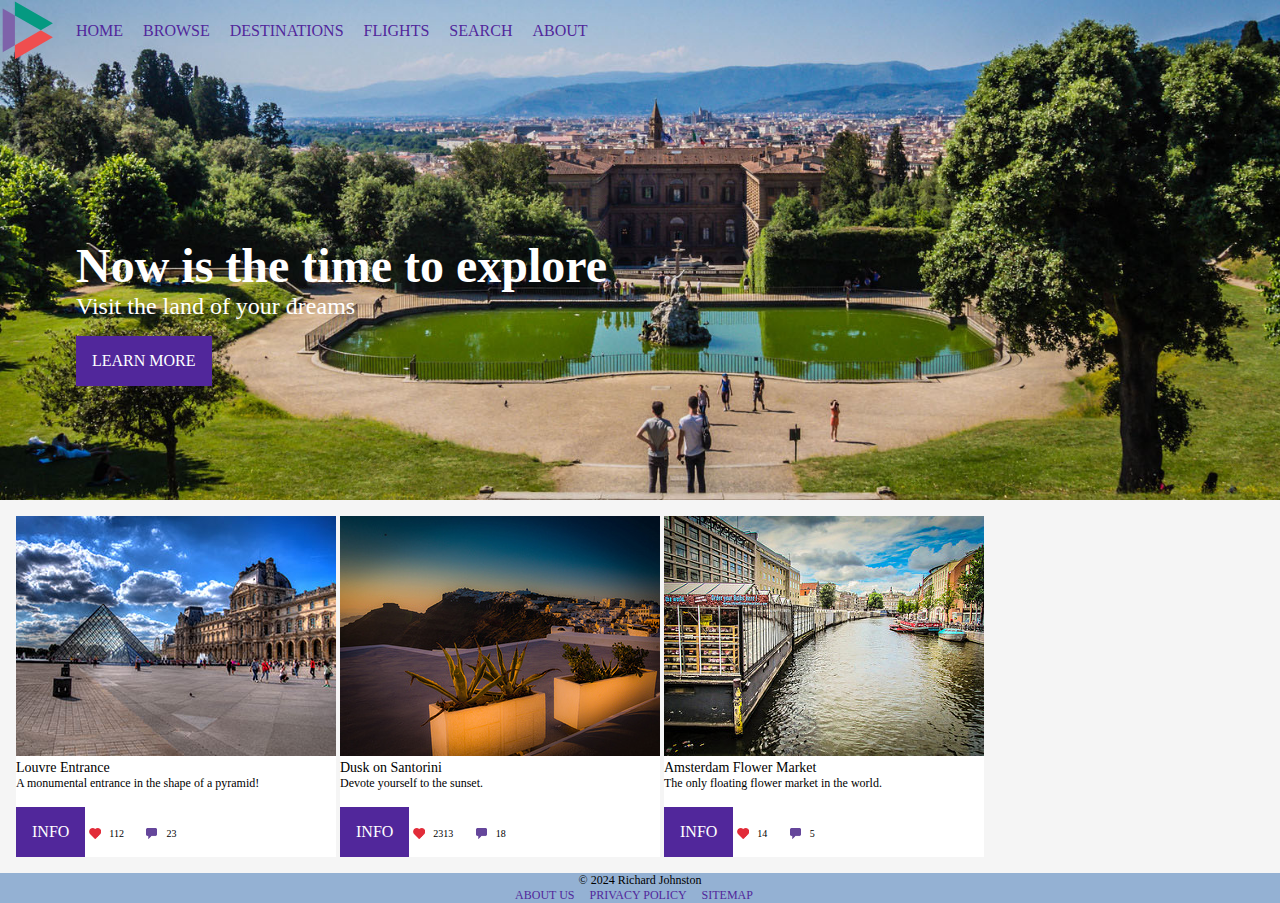
==== index.html @ f72ba179 "Fix up more img tags" ====
<!DOCTYPE html>
<html lang="en">
	<head>
		<meta charset="utf-8">
		<title>Lab04</title>
		<link rel="stylesheet" href="index.css">
	</head>
	<body>
		<header id="primary-header">
			<nav>
				<ul>
					<li><a href="index.html">Home</a></li>
					<li><a href="#">Browse</a></li>
					<li><a href="#"> Destinations</a></li>
					<li><a href="#">Flights</a></li>
					<li><a href="#">Search</a></li>
					<li><a href="#">About</a></li>
				</ul>
			</nav>
			<section id="header-text">
				<h1>Now is the time to explore</h1>
				<h2>Visit the land of your dreams</h2>
				<a href="#" class="button">Learn More</a>
			</section>
		</header>
		<main>
			<article class="card">
				<figure>
					<img src="images/1-small.jpg" alt="Picture of Paris">
				</figure>
				<h3>Louvre Entrance</h3>
				<p>
					A monumental entrance in the shape of a pyramid!
				</p>
				<a href="paris.html" class="button">Info</a>
				<span class="user-feedback">
					<span class="likes">
						112
					</span>
					<span class="comments">
						23
					</span>
				</span>
			</article>
			<article class="card">
				<figure>
					<img src="images/2-small.jpg" alt="Picture of Santorini">
				</figure>
				<h3>Dusk on Santorini</h3>
				<p>
					Devote yourself to the sunset.
				</p>
				<a href="#" class="button">Info</a>
				<span class="user-feedback">
					<span class="likes">
						2313
					</span>
					<span class="comments">
						18
					</span>
				</span>
			</article>
			<article class="card">
				<figure>
					<img src="images/3-small.jpg" alt="Picture of Amsterdam Flower Market">
				</figure>
				<h3>Amsterdam Flower Market</h3>
				<p>
					The only floating flower market in the world.
				</p>
				<a href="#" class="button">Info</a>
				<span class="user-feedback">
					<span class="likes">
						14
					</span>
					<span class="comments">
						5
					</span>
				</span>
			</article>
		</main>
		<footer>
			<section id="copyright">
				&copy; 2024 Richard Johnston
			</section>
			<nav>
				<ul>
					<li><a href="#">About Us</a></li>
					<li><a href="#">Privacy Policy</a></li>
					<li><a href="#">Sitemap</a></li>
				</ul>
			</nav>
		</footer>
	</body>
</html>
---- index.css ----
html * {
	border: 0;
	padding: 0;
	margin: 0;
}
header#primary-header {
	background-image: url(images/florence.jpg);
	background-size: cover;
	width: 100%;
	min-height: 500px;
}
header {
	background-color: #94b1d3;
}
header nav {
	background: url(images/logo.svg) no-repeat;
	padding-left: calc(60px + 1em);
	height: 60px;
}
header nav li {
	padding-top: calc(30px - 1em / 2);
}
nav li {
	list-style-type: none;
	text-transform: uppercase;
	display: inline-block;
	padding-right: 1em;
}
nav a {
	text-decoration: none;
	color: #51279B;
}
nav a:visited {
	color: #8662C7;
}
nav a:hover {
	color: #5D69C6;
}
section#header-text {
	color: white;
	margin-top: calc(250px - 48px - 24px);
	margin-left: calc(60px + 1rem);
}
h1 {
	font-size: 48px;
}
h2 {
	font-size: 24px;
	font-weight: normal;
}
h3 {
	font-size: 14px;
	font-weight: normal;
}
a.button {
	display: inline-block;
	text-transform: uppercase;
	text-decoration: none;
	color: white;
	background-color: #51279B;
	padding: 1em;
	margin-top: 1em;
}
a.button:visited {
	background-color: #8662C7;
}
a.button:hover {
	background-color: #5D69C6;
}
main {
	background-color: whitesmoke;
	padding: 1rem;
}
article.card {
	display: inline-block;
	background-color: white;
}
article.card p {
	font-size: 12px;
}
.user-feedback {
	font-size: 10px;
	font-weight: 300;
}
.user-feedback span.likes {
	background: url(images/heart.png) no-repeat;
	background-size: contain;
	padding-left: 2em;
	margin-right: 2em;
}
.user-feedback span.comments {
	background: url(images/comment.png) no-repeat;
	background-size: contain;
	padding-left: 2em;
}
footer {
	font-size: 12px;
	text-align: center;
	background-color: #94b1d3;
}
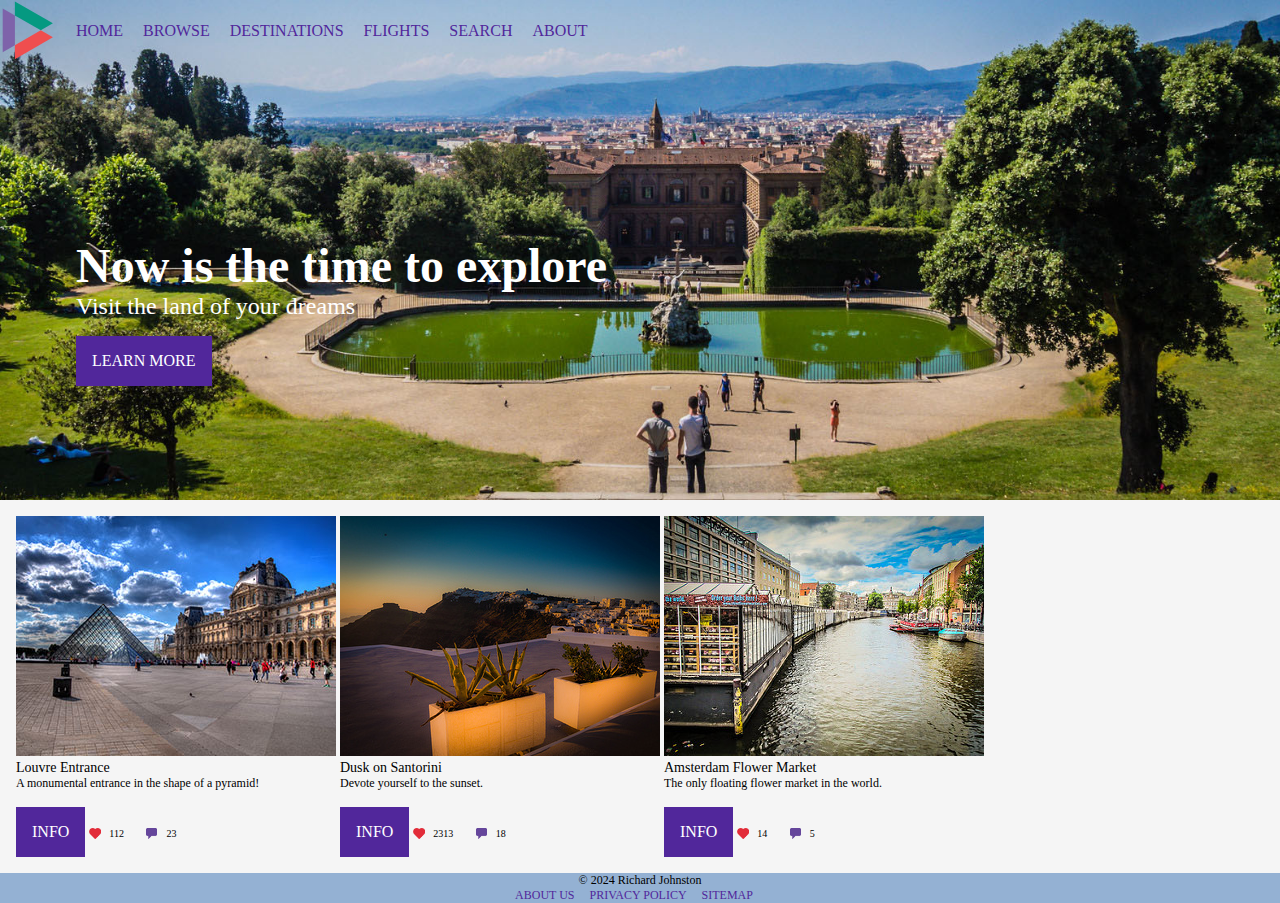
==== commit 9b1ce73a: "Improve html code quality" ====
--- a/index.html
+++ b/index.html
@@ -24,7 +24,7 @@
 			</section>
 		</header>
 		<main>
-			<article class="card">
+			<article class="card white-background">
 				<figure>
 					<img src="images/1-small.jpg" alt="Picture of Paris">
 				</figure>
@@ -33,7 +33,7 @@
 					A monumental entrance in the shape of a pyramid!
 				</p>
 				<a href="paris.html" class="button">Info</a>
-				<span class="user-feedback">
+				<span class="location-meta">
 					<span class="likes">
 						112
 					</span>
@@ -42,7 +42,7 @@
 					</span>
 				</span>
 			</article>
-			<article class="card">
+			<article class="card white-background">
 				<figure>
 					<img src="images/2-small.jpg" alt="Picture of Santorini">
 				</figure>
@@ -50,8 +50,8 @@
 				<p>
 					Devote yourself to the sunset.
 				</p>
-				<a href="#" class="button">Info</a>
-				<span class="user-feedback">
+				<a href="santorini.html" class="button">Info</a>
+				<span class="location-meta">
 					<span class="likes">
 						2313
 					</span>
@@ -60,7 +60,7 @@
 					</span>
 				</span>
 			</article>
-			<article class="card">
+			<article class="card white-background">
 				<figure>
 					<img src="images/3-small.jpg" alt="Picture of Amsterdam Flower Market">
 				</figure>
@@ -68,8 +68,8 @@
 				<p>
 					The only floating flower market in the world.
 				</p>
-				<a href="#" class="button">Info</a>
-				<span class="user-feedback">
+				<a href="amsterdam.html" class="button">Info</a>
+				<span class="location-meta">
 					<span class="likes">
 						14
 					</span>
@@ -80,9 +80,7 @@
 			</article>
 		</main>
 		<footer>
-			<section id="copyright">
-				&copy; 2024 Richard Johnston
-			</section>
+			<p>&copy; 2024 Richard Johnston</p>
 			<nav>
 				<ul>
 					<li><a href="#">About Us</a></li>
--- a/index.css
+++ b/index.css
@@ -71,30 +71,87 @@
 	background-color: whitesmoke;
 	padding: 1rem;
 }
+white-background {
+	background-color: white;
+}
 article.card {
 	display: inline-block;
-	background-color: white;
 }
 article.card p {
 	font-size: 12px;
 }
-.user-feedback {
+.location-meta {
 	font-size: 10px;
 	font-weight: 300;
 }
-.user-feedback span.likes {
+.location-meta > * {
+	padding-left: 2em;
+	padding-right: 2em;
+}
+.location-meta:last-child {
+	padding-right: 0;
+}
+.location-meta span.likes {
 	background: url(images/heart.png) no-repeat;
 	background-size: contain;
-	padding-left: 2em;
-	margin-right: 2em;
 }
-.user-feedback span.comments {
+.location-meta span.comments {
 	background: url(images/comment.png) no-repeat;
 	background-size: contain;
-	padding-left: 2em;
+}
+.location-meta span.france {
+	background: url(images/france.png) no-repeat;
+	background-size: contain;
+}
+.location-meta span.greece {
+	background: url(images/greece.png) no-repeat;
+	background-size: contain;
+}
+.location-meta span.netherlands {
+	background: url(images/netherlands.png) no-repeat;
+	background-size: contain;
 }
 footer {
 	font-size: 12px;
 	text-align: center;
 	background-color: #94b1d3;
+}
+.image-grid {
+	display: grid;
+	gap: 1rem;
+	grid-template-areas:
+	'main main main'
+	'rel1 rel2 rel3';
+}
+.image-grid article {
+	grid-area: main;
+	display: flex;
+	flex-direction: column;
+	align-items: center;
+}
+.image-grid img#rel1 {
+	grid-area: rel1;
+}
+.image-grid img#rel2 {
+	grid-area: rel2;
+}
+.image-grid img#rel3 {
+	grid-area: rel3;
+}
+.image-grid figure {
+	display: grid;
+	gap: 1rem;
+	justify-items: center;
+}
+@media(max-width: 850px) {
+	.image-grid {
+		grid-template-areas:
+		'main'
+		'rel1'
+		'rel2'
+		'rel3'
+	}
+	.image-grid article {
+		align-items: start;
+	}
 }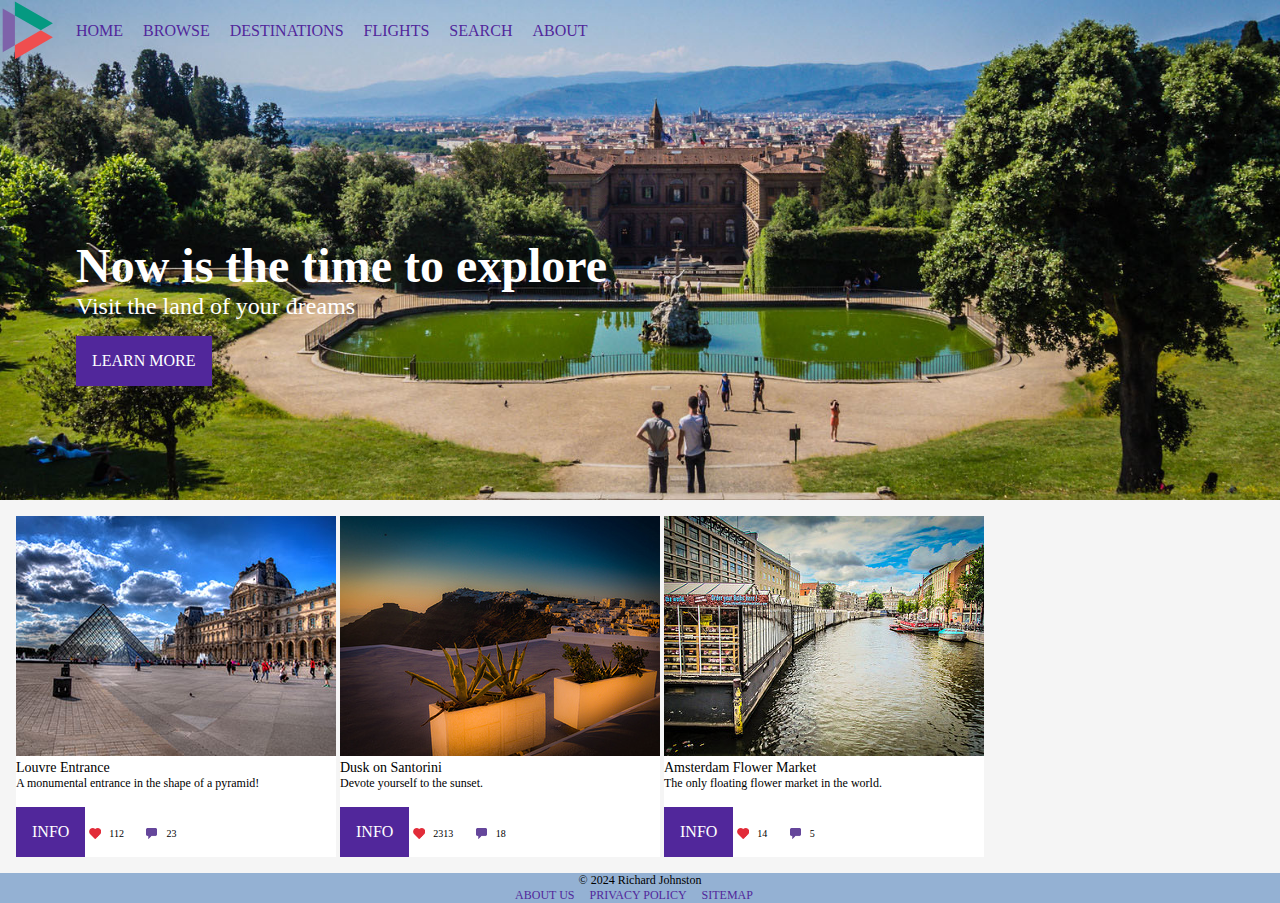
==== commit e48048ba: "Revert "Improve html code quality"" ====
--- a/index.html
+++ b/index.html
@@ -24,7 +24,7 @@
 			</section>
 		</header>
 		<main>
-			<article class="card white-background">
+			<article class="card">
 				<figure>
 					<img src="images/1-small.jpg" alt="Picture of Paris">
 				</figure>
@@ -42,7 +42,7 @@
 					</span>
 				</span>
 			</article>
-			<article class="card white-background">
+			<article class="card">
 				<figure>
 					<img src="images/2-small.jpg" alt="Picture of Santorini">
 				</figure>
@@ -60,7 +60,7 @@
 					</span>
 				</span>
 			</article>
-			<article class="card white-background">
+			<article class="card">
 				<figure>
 					<img src="images/3-small.jpg" alt="Picture of Amsterdam Flower Market">
 				</figure>
--- a/index.css
+++ b/index.css
@@ -71,11 +71,9 @@
 	background-color: whitesmoke;
 	padding: 1rem;
 }
-white-background {
-	background-color: white;
-}
 article.card {
 	display: inline-block;
+	background-color: white;
 }
 article.card p {
 	font-size: 12px;
